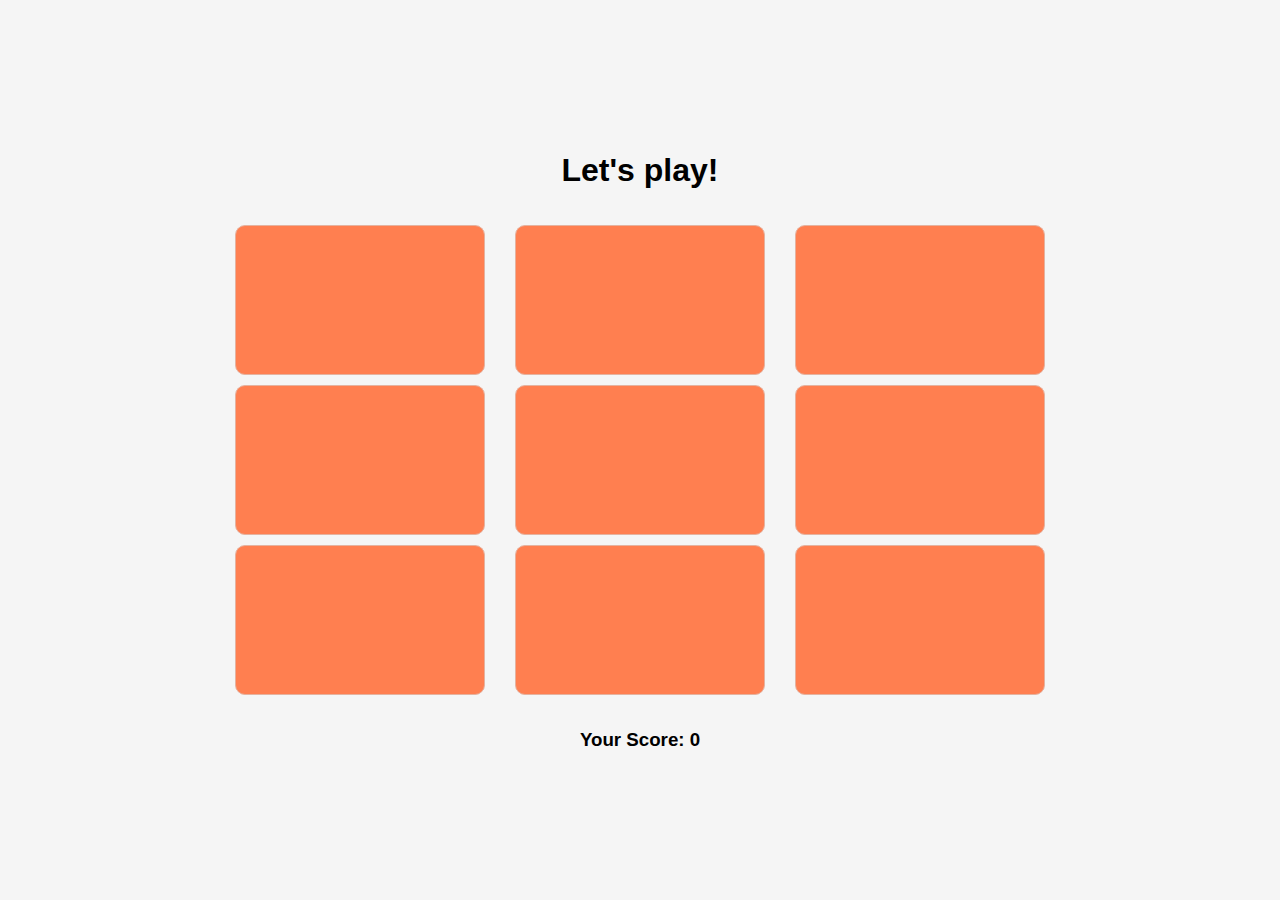
==== index.html @ 34db37ce "Add files via upload" ====
<!DOCTYPE html>

<html lang="en">

<head>
  <meta name="viewport" content="width=device-width, initial-scale=1" />
  <link rel="stylesheet" href="index.css">  

</head>

<body>
  <div id="frame" >
    <h1 id="greeting"> Let's play!</h1>
    <div id="game"> </div>
    <h3 id="score"> Your Score: 0</h3>
  </div>

  <script src="index.js"></script>

</body>

</html>
---- index.css ----
*{
 box-sizing: border-box;
}

body {
  margin: 0;
  padding: 0;
  background-color: whitesmoke;
  font-family: Arial, Helvetica, sans-serif;

}

#frame{
  display: flex;
  flex-direction: column;
  justify-content: center;
  height: 100vh;
  align-items: center;
  
}

#game{
  display: flex;
}

.column-style{
  height: 500px;
  padding: 15px;
  display: flex;
  flex-direction: column;
  justify-content: space-between;
  align-items: center;
}

.card, 
.flipped-card,
.answered-card{
  height: 150px;
  width: 250px;
  background-color: coral;
  border: solid rgb(229, 178, 159) 1px;
  border-radius: 10px;
  display: flex;
  flex-direction: column;
  justify-content: space-around;
  align-items: center;
  padding: 10px;
  
}

.card{
  font-size: 5rem;
  color: beige;
}

.flipped-card{
  font-size: 0.8rem;
  color:black;
}

.answered-card{
  background-color:  rgb(236, 238, 210);
}


.true-btn,
.false-btn {
  border: none;
  padding: 5px 10px;
  width: 60px;
  text-align: center;
  margin: 5px;
  cursor: pointer;
}

.true-btn{
  background-color: rgb(122, 239, 122);
}

.false-btn{
  background-color: red;
}
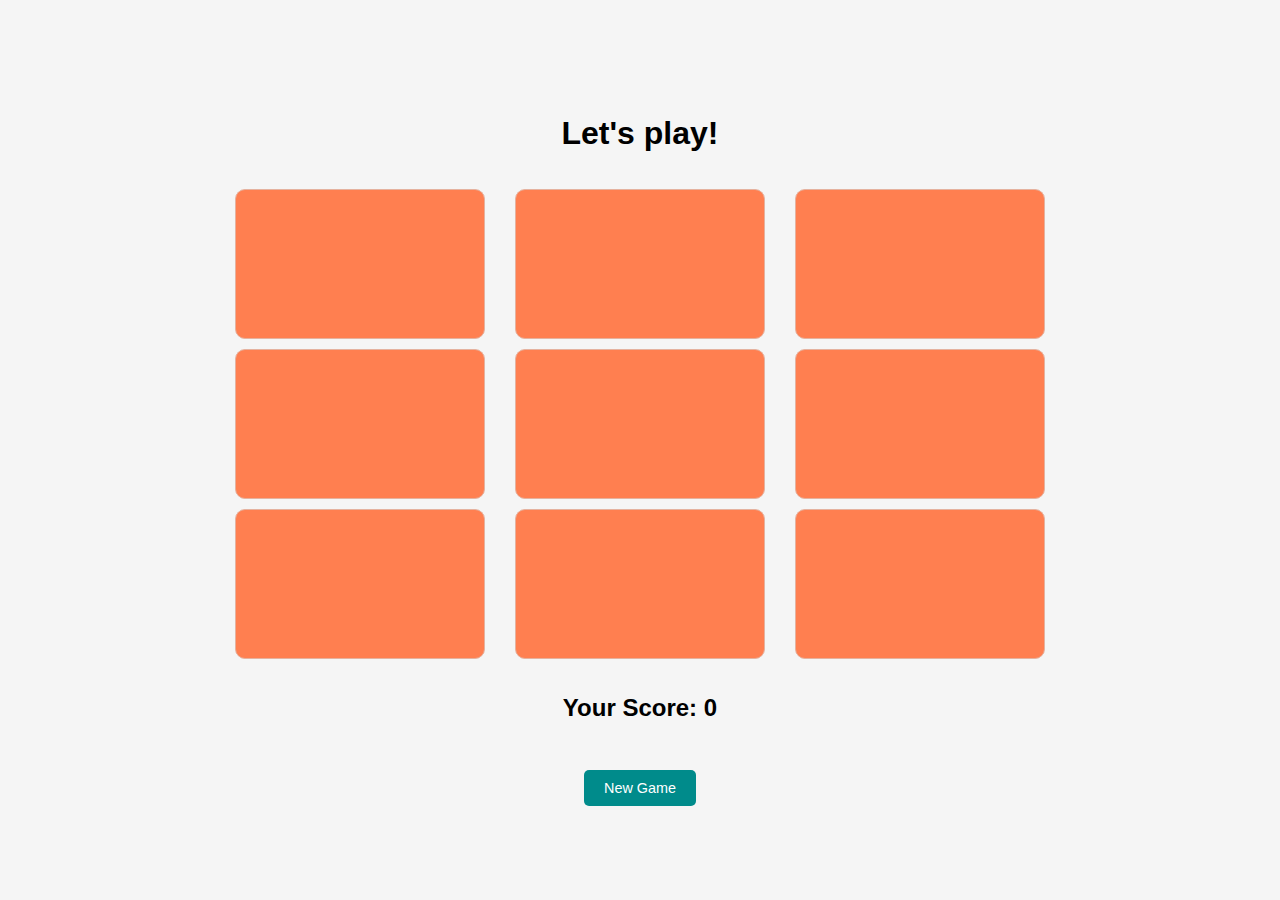
==== commit 88b7d5b2: "new game btn added" ====
--- a/index.html
+++ b/index.html
@@ -12,7 +12,8 @@
   <div id="frame" >
     <h1 id="greeting"> Let's play!</h1>
     <div id="game"> </div>
-    <h3 id="score"> Your Score: 0</h3>
+    <h2 id="score"> Your Score: 0</h2>
+    <a id="newgame-btn" href=""> New Game</a>
   </div>
 
   <script src="index.js"></script>
--- a/index.css
+++ b/index.css
@@ -21,6 +21,7 @@
 
 #game{
   display: flex;
+  cursor: default;
 }
 
 .column-style{
@@ -31,6 +32,7 @@
   justify-content: space-between;
   align-items: center;
 }
+
 
 .card, 
 .flipped-card,
@@ -56,6 +58,8 @@
 .flipped-card{
   font-size: 0.8rem;
   color:black;
+  background-color: rgb(249, 174, 146);
+  text-align: center;
 }
 
 .answered-card{
@@ -79,4 +83,22 @@
 
 .false-btn{
   background-color: red;
-}+}
+
+#newgame-btn{
+  text-decoration: none;
+  padding: 10px 20px;
+  font-size: 0.9rem;
+  font-weight: 500;
+  background-color:darkcyan;
+  color: white;
+  border: none;
+  border-radius: 5px;
+  cursor: pointer;
+  margin-top: 2em;
+
+}
+
+/*#homepage-btn:visited
+#homepage-btn:hover
+#homepage-btn:active*/
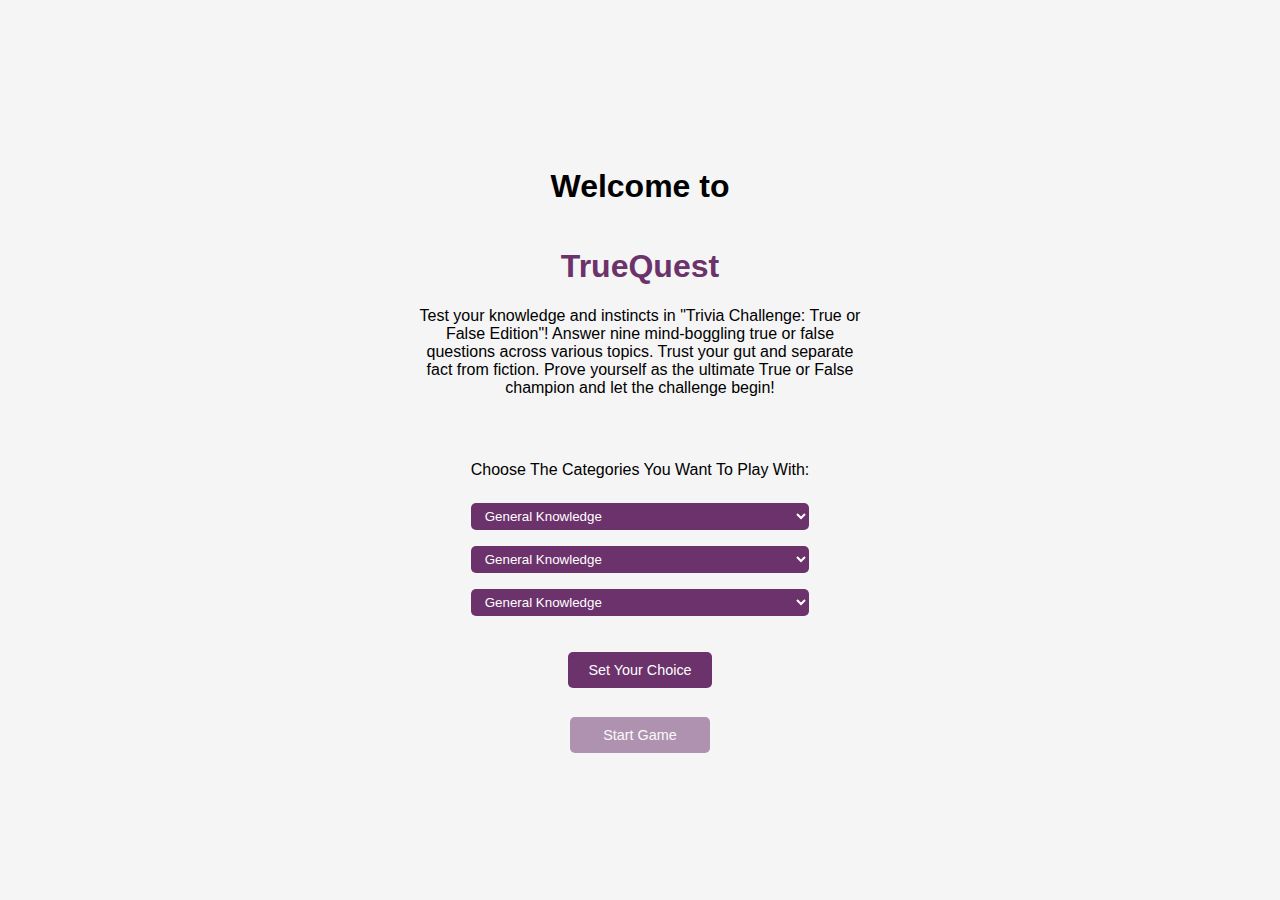
==== commit b1d314b3: "new features" ====
--- a/index.html
+++ b/index.html
@@ -1,3 +1,4 @@
+<!-- index.html -->
 <!DOCTYPE html>
 
 <html lang="en">
@@ -9,14 +10,31 @@
 </head>
 
 <body>
-  <div id="frame" >
-    <h1 id="greeting"> Let's play!</h1>
-    <div id="game"> </div>
-    <h2 id="score"> Your Score: 0</h2>
-    <a id="newgame-btn" href=""> New Game</a>
+  <div class="frame">
+    <h1 class="greeting"> Welcome to </h1>
+
+    <h1 class="greeting game-name"> TrueQuest </h1>
+
+    <div id="game-descripton" > Test your knowledge and instincts in 
+      "Trivia Challenge: True or False Edition"! Answer nine mind-boggling true or 
+      false questions across various topics. Trust your gut and separate fact from 
+      fiction. Prove yourself as the ultimate True or False champion and let the 
+      challenge begin!</div>
+
+    <div id="choose-categories-container"> 
+      <p> Choose The Categories You Want To Play With:</p>
+      <select class="droplist-style" id="category-droplist-one"> </select>
+      <select class="droplist-style" id="category-droplist-two"> </select>
+      <select class="droplist-style" id="category-droplist-three"> </select>
+    </div>
+  
+    <button class="btn" id= "set-the-categories"> Set Your Choice </button>
+
+    <a href="gamepage/gamepage.html" class="btn start-game-disabled" id="start-game"> Start Game</a>
+
   </div>
 
-  <script src="index.js"></script>
+  <script src="index.js" type="module"></script>
 
 </body>
 
--- a/index.css
+++ b/index.css
@@ -1,3 +1,5 @@
+/* index.css */
+
 *{
  box-sizing: border-box;
 }
@@ -7,16 +9,16 @@
   padding: 0;
   background-color: whitesmoke;
   font-family: Arial, Helvetica, sans-serif;
-
+  user-select: none;
 }
 
-#frame{
+.frame{
   display: flex;
   flex-direction: column;
   justify-content: center;
   height: 100vh;
   align-items: center;
-  
+
 }
 
 #game{
@@ -25,12 +27,21 @@
 }
 
 .column-style{
-  height: 500px;
-  padding: 15px;
+  height: 560px;
+  padding: 0 10px;
+  padding-top: 20px;
   display: flex;
   flex-direction: column;
   justify-content: space-between;
   align-items: center;
+  margin-bottom: 30px;
+}
+
+
+#genre-name{
+  margin: 0;
+  padding: 0;
+  color: rgb(197, 79, 36);
 }
 
 
@@ -53,6 +64,7 @@
 .card{
   font-size: 5rem;
   color: beige;
+ 
 }
 
 .flipped-card{
@@ -85,20 +97,77 @@
   background-color: red;
 }
 
-#newgame-btn{
+.btn{
   text-decoration: none;
   padding: 10px 20px;
   font-size: 0.9rem;
   font-weight: 500;
-  background-color:darkcyan;
+  background-color: rgb(107, 50, 107);
   color: white;
   border: none;
   border-radius: 5px;
   cursor: pointer;
-  margin-top: 2em;
+  margin: 2em 3em 0 3em;
 
 }
+
+.btn-container{
+  display: flex;
+}
+
+
 
 /*#homepage-btn:visited
 #homepage-btn:hover
 #homepage-btn:active*/
+
+
+/* HOME PAGE STYLES */
+
+
+#game-descripton{
+    width: 450px;
+    text-align: center;
+    margin-bottom: 3em;
+}
+
+#choose-categories-container{
+  display: flex;
+  flex-direction: column;
+}
+
+.greeting{
+  text-align: center;
+}
+
+.game-name{
+  color: rgb(107, 50, 107);
+}
+
+
+.droplist-style{
+  background-color: rgb(107, 50, 107);
+  color:white;
+  padding: 5px 10px;
+  border: none;
+  border-radius: 5px;
+  margin: 8px 0;
+  cursor: pointer;
+
+}
+
+.droplist-style:focus{
+  outline: none;
+}
+
+.start-game-disabled{
+  opacity: 0.5;
+  padding: 10px 33px;
+  cursor: not-allowed;
+}
+
+.start-game{
+  padding: 10px 33px;
+  cursor: pointer;
+}
+
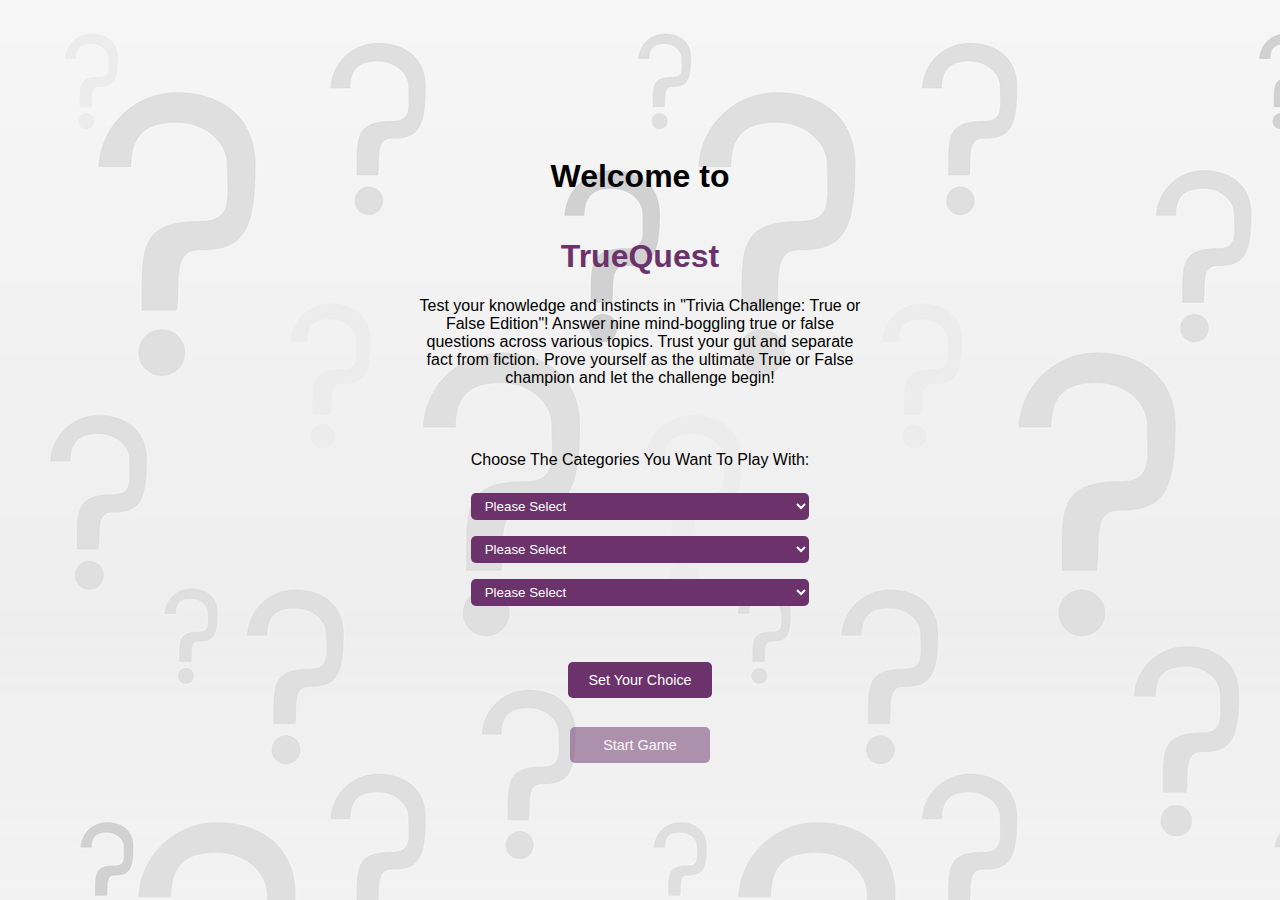
==== commit 038df652: "new features and designs" ====
--- a/index.html
+++ b/index.html
@@ -5,12 +5,12 @@
 
 <head>
   <meta name="viewport" content="width=device-width, initial-scale=1" />
-  <link rel="stylesheet" href="index.css">  
+  <link rel="stylesheet" href="./index.css">  
 
 </head>
 
 <body>
-  <div class="frame">
+  <div class="frame" id="index-frame">
     <h1 class="greeting"> Welcome to </h1>
 
     <h1 class="greeting game-name"> TrueQuest </h1>
@@ -30,11 +30,11 @@
   
     <button class="btn" id= "set-the-categories"> Set Your Choice </button>
 
-    <a href="gamepage/gamepage.html" class="btn start-game-disabled" id="start-game"> Start Game</a>
+    <a href="gamepage.html" class="btn start-game-disabled" id="start-game"> Start Game</a>
 
   </div>
 
-  <script src="index.js" type="module"></script>
+  <script type="module" src="./index.js" ></script>
 
 </body>
 
--- a/index.css
+++ b/index.css
@@ -18,7 +18,35 @@
   justify-content: center;
   height: 100vh;
   align-items: center;
-
+  position: relative;
+  
+}
+
+#index-frame::after{
+  content: "";
+  display: block;
+  position: absolute;
+  top: 0;
+  left: 0;
+  width: 100%;
+  height: 100%;
+  background-image: url("backgroundphotos/question-mark-background.png");
+  opacity: 0.15;
+  z-index: -1; 
+}
+
+
+#game-frame::after {
+  content: "";
+  display: block;
+  position: absolute;
+  top: 0;
+  left: 0;
+  width: 100%;
+  height: 100%;
+  background-image: url("backgroundphotos/back-to-school.jpg");
+  opacity: 0.15;
+  z-index: -1; 
 }
 
 #game{
@@ -47,7 +75,8 @@
 
 .card, 
 .flipped-card,
-.answered-card{
+.correct-answered-card,
+.incorrect-answered-card{
   height: 150px;
   width: 250px;
   background-color: coral;
@@ -74,10 +103,15 @@
   text-align: center;
 }
 
-.answered-card{
-  background-color:  rgb(236, 238, 210);
-}
-
+.correct-answered-card{
+  background-color:  olivedrab;
+  border: none;
+}
+
+.incorrect-answered-card{
+  background-color:  red;
+  border: none;
+}
 
 .true-btn,
 .false-btn {
@@ -115,11 +149,17 @@
   display: flex;
 }
 
-
-
-/*#homepage-btn:visited
-#homepage-btn:hover
-#homepage-btn:active*/
+/*
+.btn:visited
+.btn:hover
+.btn:active*/
+
+.error-text{
+  margin-top: 20px;
+  text-align: center;
+  color: rgba(255, 0, 0, 0.806);
+  font-weight: bold;
+}
 
 
 /* HOME PAGE STYLES */
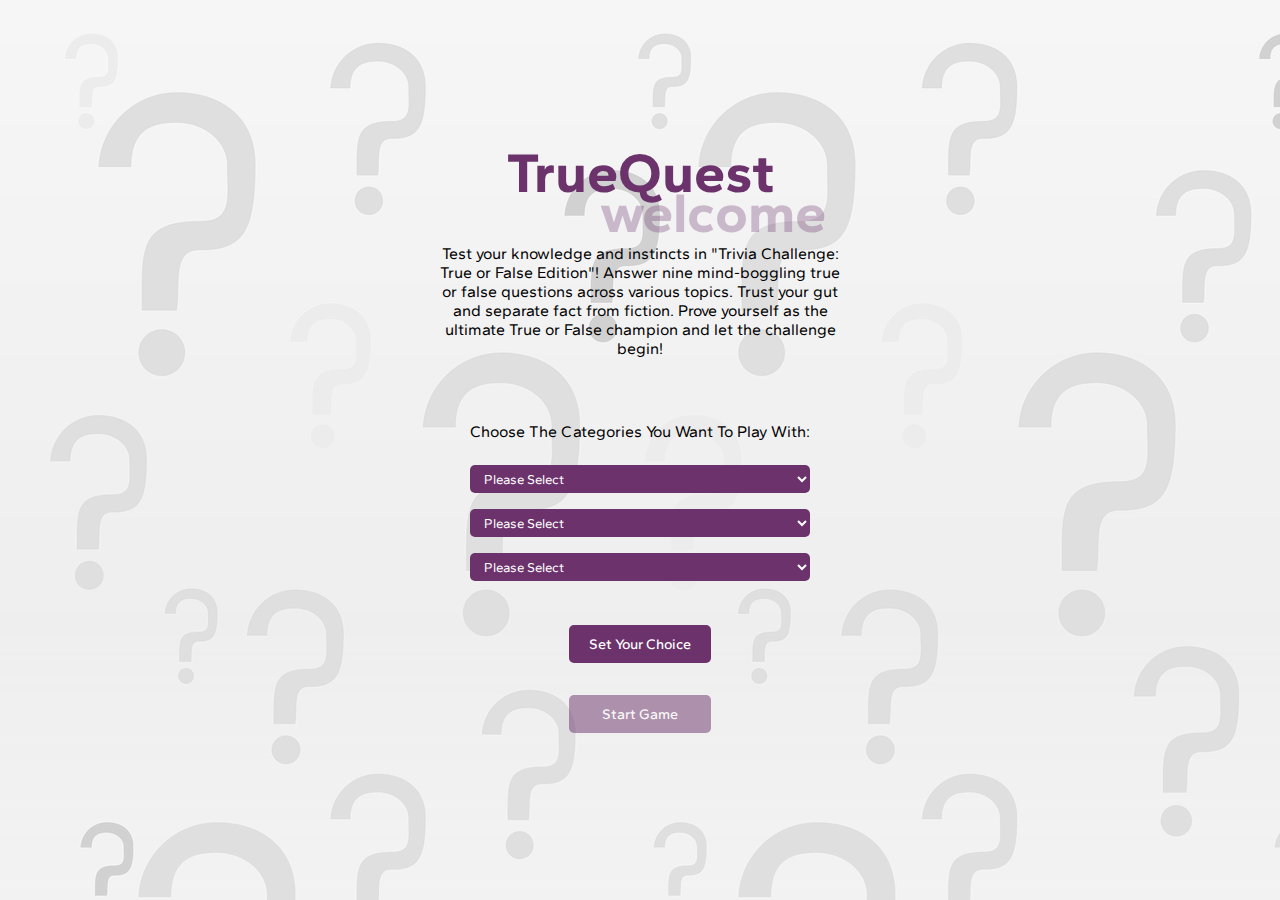
==== commit cbab18c8: "mobile" ====
--- a/index.html
+++ b/index.html
@@ -4,16 +4,20 @@
 <html lang="en">
 
 <head>
-  <meta name="viewport" content="width=device-width, initial-scale=1" />
+  <meta charset="UTF-8">
+  <meta name="viewport" content="width=device-width, initial-scale=1.0">
+  <title> Trivia Game</title>
+  <!-- google fonts -->
+  <link rel="preconnect" href="https://fonts.googleapis.com">
+<link rel="preconnect" href="https://fonts.gstatic.com" crossorigin>
+<link href="https://fonts.googleapis.com/css2?family=Gantari:wght@200;300;400;500;600&display=swap" rel="stylesheet">
   <link rel="stylesheet" href="./index.css">  
 
 </head>
 
 <body>
   <div class="frame" id="index-frame">
-    <h1 class="greeting"> Welcome to </h1>
-
-    <h1 class="greeting game-name"> TrueQuest </h1>
+    <h1 class="game-name"> TrueQuest </h1>
 
     <div id="game-descripton" > Test your knowledge and instincts in 
       "Trivia Challenge: True or False Edition"! Answer nine mind-boggling true or 
--- a/index.css
+++ b/index.css
@@ -8,8 +8,8 @@
   margin: 0;
   padding: 0;
   background-color: whitesmoke;
-  font-family: Arial, Helvetica, sans-serif;
   user-select: none;
+  font-family: 'Gantari', sans-serif;
 }
 
 .frame{
@@ -19,6 +19,9 @@
   height: 100vh;
   align-items: center;
   position: relative;
+  margin: 0;
+  padding: 0;
+  padding-bottom: 50px;
   
 }
 
@@ -55,7 +58,7 @@
 }
 
 .column-style{
-  height: 560px;
+  height: 450px;
   padding: 0 10px;
   padding-top: 20px;
   display: flex;
@@ -77,8 +80,8 @@
 .flipped-card,
 .correct-answered-card,
 .incorrect-answered-card{
-  height: 150px;
-  width: 250px;
+  height: 125px;
+  width: 210px;
   background-color: coral;
   border: solid rgb(229, 178, 159) 1px;
   border-radius: 10px;
@@ -121,6 +124,7 @@
   text-align: center;
   margin: 5px;
   cursor: pointer;
+  font-family: 'Gantari', sans-serif;
 }
 
 .true-btn{
@@ -141,12 +145,15 @@
   border: none;
   border-radius: 5px;
   cursor: pointer;
-  margin: 2em 3em 0 3em;
+  margin: 1rem;
+  font-family: 'Gantari', sans-serif;
 
 }
 
 .btn-container{
   display: flex;
+  margin: 0;
+  padding: 0;
 }
 
 /*
@@ -161,12 +168,24 @@
   font-weight: bold;
 }
 
+#time-left{
+  margin: 0;
+  height: 1rem;
+  margin-bottom: 5px;
+}
+
+#score{
+  margin: 0;
+  padding: 0;
+  margin-bottom: 10px;
+}
+
 
 /* HOME PAGE STYLES */
 
 
 #game-descripton{
-    width: 450px;
+    width: 400px;
     text-align: center;
     margin-bottom: 3em;
 }
@@ -176,12 +195,20 @@
   flex-direction: column;
 }
 
-.greeting{
-  text-align: center;
-}
 
 .game-name{
   color: rgb(107, 50, 107);
+  font-size: 3.5rem;
+  text-align: center;
+  position: relative;
+}
+.game-name::after{
+  content: "welcome";
+  opacity: 0.3;
+  position: absolute;
+  top: 40px;
+  left: 35%;
+
 }
 
 
@@ -193,6 +220,7 @@
   border-radius: 5px;
   margin: 8px 0;
   cursor: pointer;
+  font-family: 'Gantari', sans-serif;
 
 }
 
@@ -211,3 +239,49 @@
   cursor: pointer;
 }
 
+
+@media (max-width:414px) {
+.frame {
+  width: 375px;
+}
+
+#game-descripton{
+    width: 370px;
+}
+
+.column-style{
+   height: 390px;
+   width: 375px;
+}
+
+#game{
+  display: block;
+  overflow: auto;
+}
+
+.card, 
+.flipped-card,
+.correct-answered-card,
+.incorrect-answered-card{
+  width: 320px;
+  height: 110px;
+}
+
+.card{
+  font-size: 2rem;
+}
+
+.flipped-card{
+  font-size: 0.8rem;
+}
+
+#game-frame::after {
+  background-image: none;
+  
+}
+
+#score{
+  padding-top: 7px;
+}
+
+}
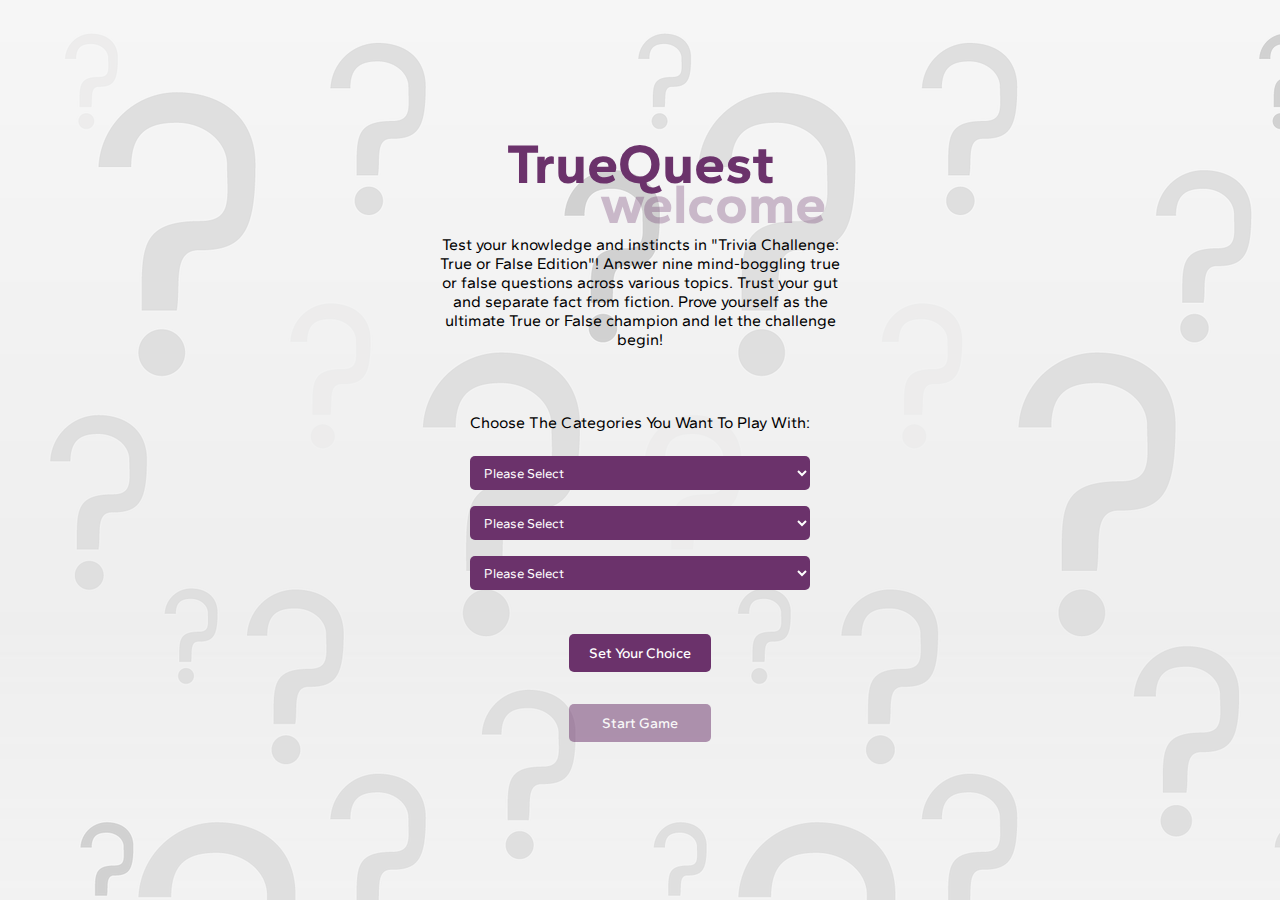
==== commit d57a9dd1: "mobile design" ====
--- a/index.html
+++ b/index.html
@@ -15,7 +15,7 @@
 
 </head>
 
-<body>
+<body id="index-body">
   <div class="frame" id="index-frame">
     <h1 class="game-name"> TrueQuest </h1>
 
--- a/index.css
+++ b/index.css
@@ -25,7 +25,7 @@
   
 }
 
-#index-frame::after{
+#index-body::after{
   content: "";
   display: block;
   position: absolute;
@@ -39,7 +39,7 @@
 }
 
 
-#game-frame::after {
+#gamepage-body::after {
   content: "";
   display: block;
   position: absolute;
@@ -208,14 +208,13 @@
   position: absolute;
   top: 40px;
   left: 35%;
-
 }
 
 
 .droplist-style{
   background-color: rgb(107, 50, 107);
   color:white;
-  padding: 5px 10px;
+  padding: 8px 10px;
   border: none;
   border-radius: 5px;
   margin: 8px 0;
@@ -240,9 +239,12 @@
 }
 
 
+
+/* adjust to mobile */
 @media (max-width:414px) {
 .frame {
-  width: 375px;
+  width: 100%;
+  height: 100%;
 }
 
 #game-descripton{
@@ -256,7 +258,6 @@
 
 #game{
   display: block;
-  overflow: auto;
 }
 
 .card, 
@@ -268,11 +269,11 @@
 }
 
 .card{
-  font-size: 2rem;
+  font-size: 3rem;
 }
 
 .flipped-card{
-  font-size: 0.8rem;
+  font-size: 0.95rem;
 }
 
 #game-frame::after {
